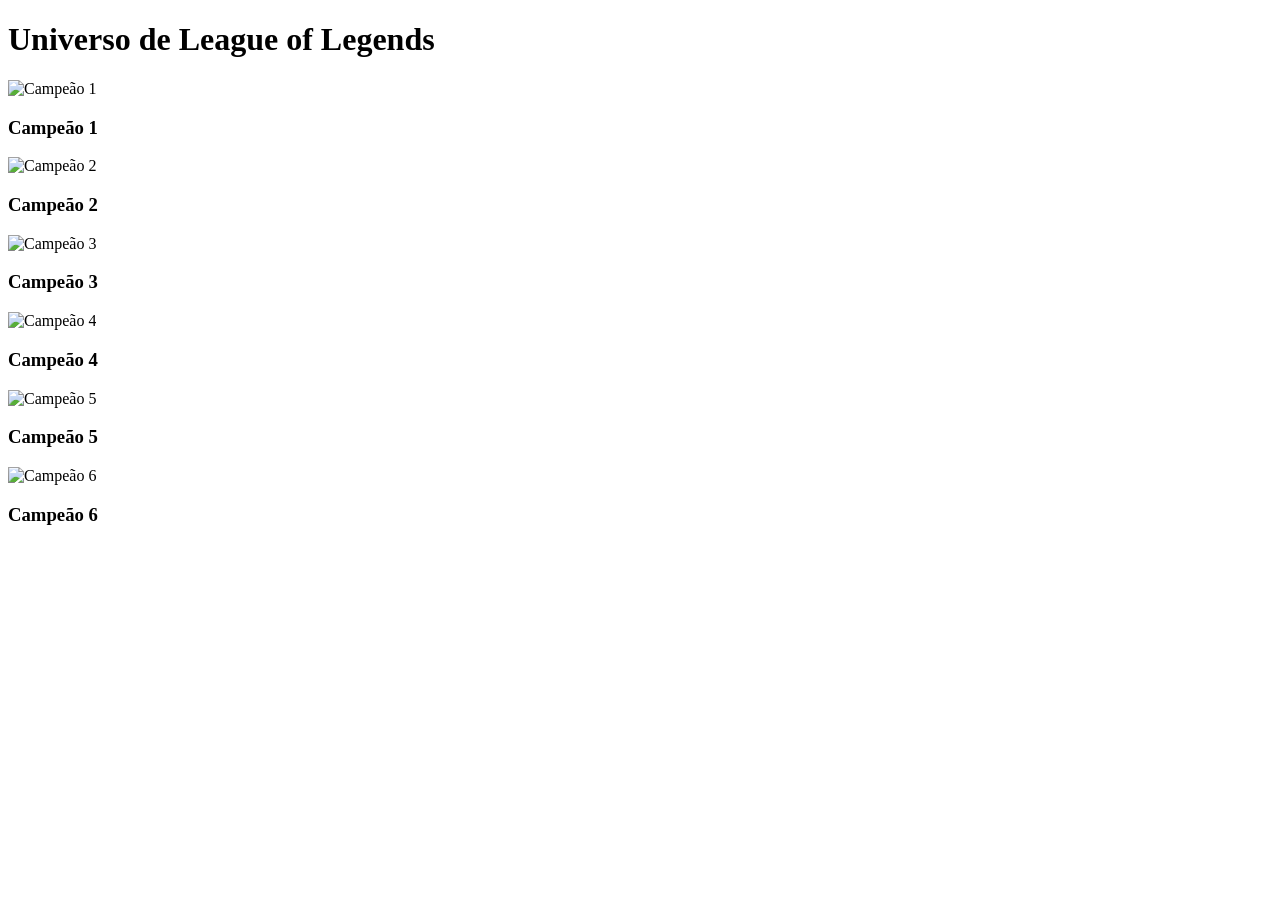
==== Front-End/layout-responsivo/index.html @ d8b64d96 "Adicionar atividade layout responsivo" ====
<!DOCTYPE html>
<html lang="pt-BR">
<head>
  <meta charset="UTF-8">
  <meta name="viewport" content="width=device-width, initial-scale=1.0">
  <title>Layout Responsivo</title>
  <link rel="stylesheet" href="style.css">
</head>
<body>

  <h1 class="titulo">Universo de League of Legends</h1>

  <section class="container">

    <div class="card">
      <img src="https://ddragon.leagueoflegends.com/cdn/img/champion/splash/Lux_0.jpg" alt="Campeão 1">
      <h3>Campeão 1</h3>
    </div>

    <div class="card">
      <img src="https://ddragon.leagueoflegends.com/cdn/img/champion/splash/Yasuo_0.jpg" alt="Campeão 2">
      <h3>Campeão 2</h3>
    </div>

    <div class="card">
      <img src="https://ddragon.leagueoflegends.com/cdn/img/champion/splash/Ashe_0.jpg" alt="Campeão 3">
      <h3>Campeão 3</h3>
    </div>

    <div class="card">
      <img src="https://ddragon.leagueoflegends.com/cdn/img/champion/splash/Ahri_0.jpg" alt="Campeão 4">
      <h3>Campeão 4</h3>
    </div>

    <div class="card">
      <img src="https://ddragon.leagueoflegends.com/cdn/img/champion/splash/Garen_0.jpg" alt="Campeão 5">
      <h3>Campeão 5</h3>
    </div>

    <div class="card">
      <img src="https://ddragon.leagueoflegends.com/cdn/img/champion/splash/Zed_0.jpg" alt="Campeão 6">
      <h3>Campeão 6</h3>
    </div>

  </section>

</body>
</html>
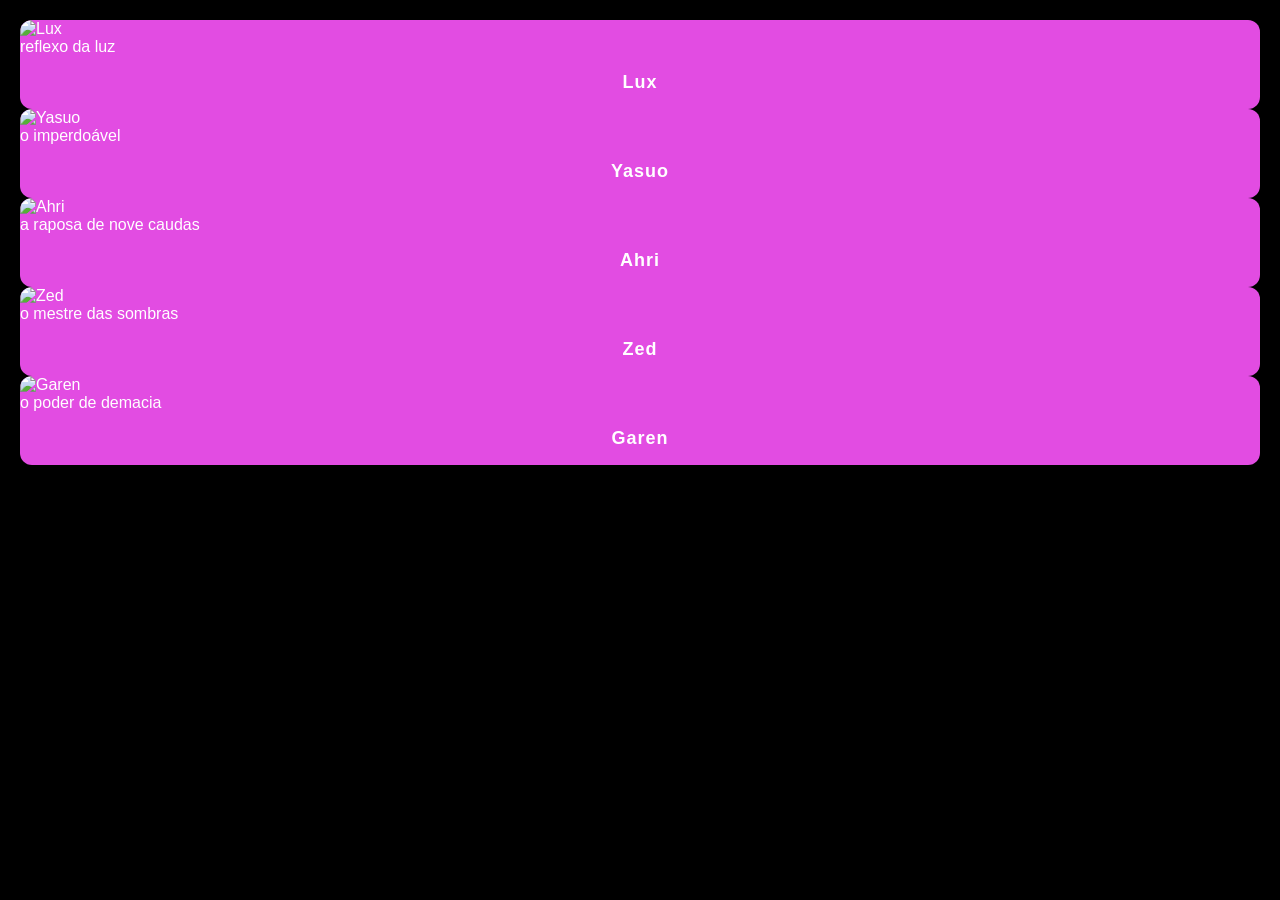
==== commit fb95855d: "Update index.html" ====
--- a/Front-End/layout-responsivo/index.html
+++ b/Front-End/layout-responsivo/index.html
@@ -1,48 +1,77 @@
-<!DOCTYPE html>
-<html lang="pt-BR">
-<head>
-  <meta charset="UTF-8">
-  <meta name="viewport" content="width=device-width, initial-scale=1.0">
-  <title>Layout Responsivo</title>
-  <link rel="stylesheet" href="style.css">
-</head>
-<body>
+<!doctype html>
+<html lang="pt-br">
+  <head>
+    <meta charset="UTF-8" />
+    <meta name="viewport" content="width=device-width, initial-scale=1.0" />
+    <title>League of Legends</title>
 
-  <h1 class="titulo">Universo de League of Legends</h1>
+    <!-- CSS -->
+    <link rel="stylesheet" href="./style.css" />
+  </head>
 
-  <section class="container">
+  <body>
 
-    <div class="card">
-      <img src="https://ddragon.leagueoflegends.com/cdn/img/champion/splash/Lux_0.jpg" alt="Campeão 1">
-      <h3>Campeão 1</h3>
+    <div class="cards">
+
+      <!-- LADO ESQUERDO -->
+      <div class="left-cards">
+
+        <div class="card">
+          <div class="card-image">
+            <img src="https://ddragon.leagueoflegends.com/cdn/img/champion/splash/Lux_0.jpg" alt="Lux" />
+          </div>
+          <div class="card-content">
+            <p>reflexo da luz</p>
+            <h3>Lux</h3>
+          </div>
+        </div>
+
+        <div class="card">
+          <div class="card-image">
+            <img src="https://ddragon.leagueoflegends.com/cdn/img/champion/splash/Yasuo_0.jpg" alt="Yasuo" />
+          </div>
+          <div class="card-content">
+            <p>o imperdoável</p>
+            <h3>Yasuo</h3>
+          </div>
+        </div>
+
+        <div class="card">
+          <div class="card-image">
+            <img src="https://ddragon.leagueoflegends.com/cdn/img/champion/splash/Ahri_0.jpg" alt="Ahri" />
+          </div>
+          <div class="card-content">
+            <p>a raposa de nove caudas</p>
+            <h3>Ahri</h3>
+          </div>
+        </div>
+
+        <div class="card">
+          <div class="card-image">
+            <img src="https://ddragon.leagueoflegends.com/cdn/img/champion/splash/Zed_0.jpg" alt="Zed" />
+          </div>
+          <div class="card-content">
+            <p>o mestre das sombras</p>
+            <h3>Zed</h3>
+          </div>
+        </div>
+
+      </div>
+
+      <!-- CARD GRANDE -->
+      <div class="big-card">
+        <div class="card">
+          <div class="card-image">
+            <img src="https://ddragon.leagueoflegends.com/cdn/img/champion/splash/Garen_0.jpg" alt="Garen" />
+          </div>
+          <div class="card-content">
+            <p>o poder de demacia</p>
+            <h3>Garen</h3>
+          </div>
+        </div>
+      </div>
+
     </div>
 
-    <div class="card">
-      <img src="https://ddragon.leagueoflegends.com/cdn/img/champion/splash/Yasuo_0.jpg" alt="Campeão 2">
-      <h3>Campeão 2</h3>
-    </div>
-
-    <div class="card">
-      <img src="https://ddragon.leagueoflegends.com/cdn/img/champion/splash/Ashe_0.jpg" alt="Campeão 3">
-      <h3>Campeão 3</h3>
-    </div>
-
-    <div class="card">
-      <img src="https://ddragon.leagueoflegends.com/cdn/img/champion/splash/Ahri_0.jpg" alt="Campeão 4">
-      <h3>Campeão 4</h3>
-    </div>
-
-    <div class="card">
-      <img src="https://ddragon.leagueoflegends.com/cdn/img/champion/splash/Garen_0.jpg" alt="Campeão 5">
-      <h3>Campeão 5</h3>
-    </div>
-
-    <div class="card">
-      <img src="https://ddragon.leagueoflegends.com/cdn/img/champion/splash/Zed_0.jpg" alt="Campeão 6">
-      <h3>Campeão 6</h3>
-    </div>
-
-  </section>
-
-</body>
+  </body>
 </html>
--- a/Front-End/layout-responsivo/style.css
+++ b/Front-End/layout-responsivo/style.css
@@ -0,0 +1,62 @@
+* {
+  margin: 0;
+  padding: 0;
+  box-sizing: border-box;
+  font-family: Arial, sans-serif;
+}
+
+body {
+  background: black;
+  color: #ffffff;
+  padding: 20px;
+}
+
+.titulo {
+  text-align: center;
+  margin-bottom: 30px;
+  font-size: 28px;
+}
+
+.container {
+  display: grid;
+  grid-template-columns: 1fr;
+  gap: 20px;
+}
+
+.card {
+  background: rgb(226, 76, 226);
+  border-radius: 12px;
+  overflow: hidden;
+  transition: transform 0.3s, box-shadow 0.3s;
+  cursor: pointer;
+}
+
+.card:hover {
+  transform: scale(1.05);
+  box-shadow: 0 10px 20px orangered;
+}
+
+.card img {
+  width: 100%;
+  height: 220px;
+  object-fit: cover;
+}
+
+.card h3 {
+  padding: 16px;
+  text-align: center;
+  font-size: 18px;
+  letter-spacing: 1px;
+}
+
+@media (min-width: 768px) {
+  .container {
+    grid-template-columns: repeat(2, 1fr);
+  }
+}
+
+@media (min-width: 1024px) {
+  .container {
+    grid-template-columns: repeat(4, 1fr);
+  }
+}
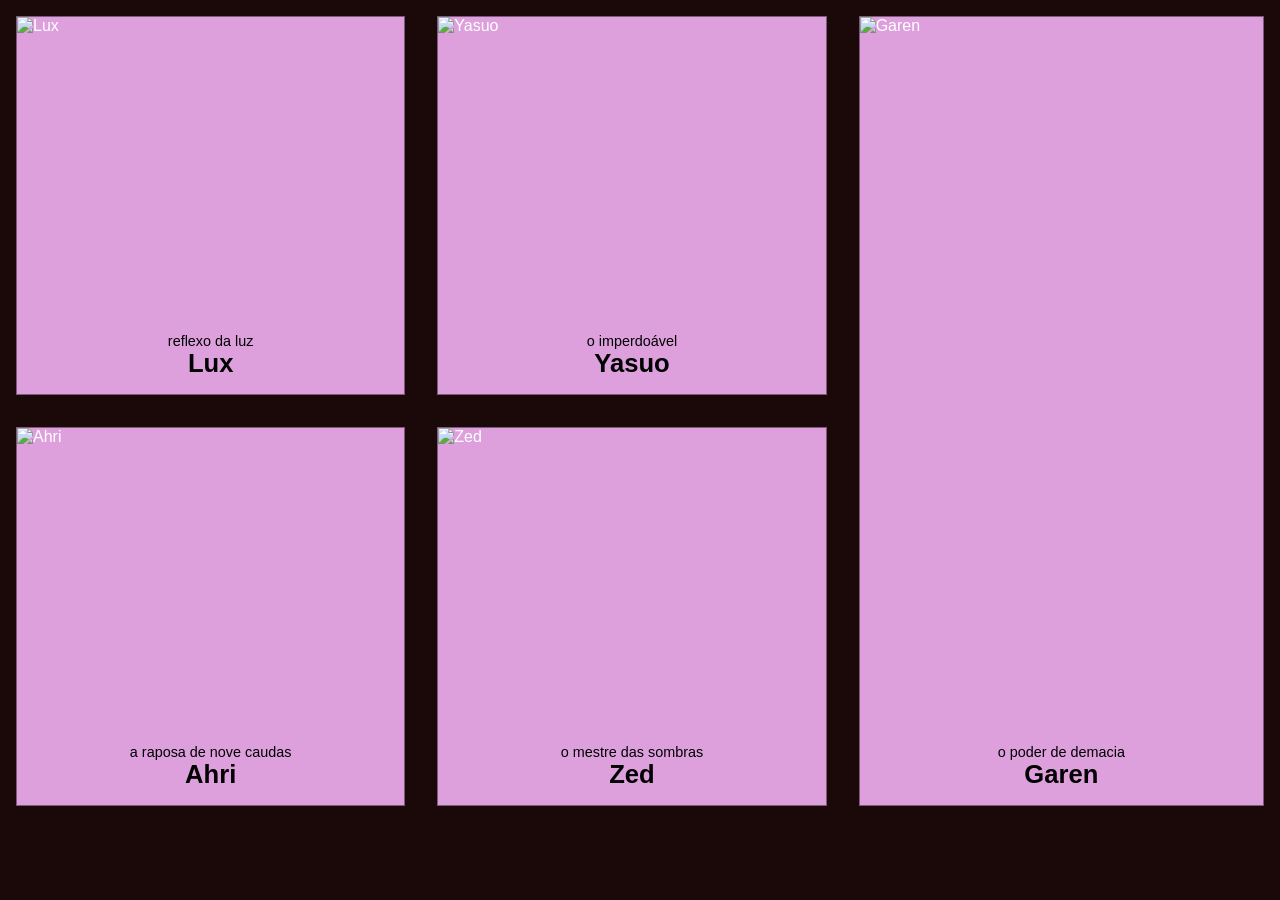
==== commit e3815afc: "Update index.html" ====
--- a/Front-End/layout-responsivo/index.html
+++ b/Front-End/layout-responsivo/index.html
@@ -5,7 +5,6 @@
     <meta name="viewport" content="width=device-width, initial-scale=1.0" />
     <title>League of Legends</title>
 
-    <!-- CSS -->
     <link rel="stylesheet" href="./style.css" />
   </head>
 
@@ -13,7 +12,6 @@
 
     <div class="cards">
 
-      <!-- LADO ESQUERDO -->
       <div class="left-cards">
 
         <div class="card">
@@ -58,7 +56,6 @@
 
       </div>
 
-      <!-- CARD GRANDE -->
       <div class="big-card">
         <div class="card">
           <div class="card-image">
--- a/Front-End/layout-responsivo/style.css
+++ b/Front-End/layout-responsivo/style.css
@@ -2,61 +2,127 @@
   margin: 0;
   padding: 0;
   box-sizing: border-box;
-  font-family: Arial, sans-serif;
+}
+
+html {
+  font-size: 16px;
 }
 
 body {
-  background: black;
-  color: #ffffff;
-  padding: 20px;
+  font-family: Arial, sans-serif;
+  background-color: #1b0808;
+  color: white;
+  padding: 1rem;
 }
 
-.titulo {
-  text-align: center;
-  margin-bottom: 30px;
-  font-size: 28px;
+img {
+  width: 100%;
+  height: 100%;
+  object-fit: cover;
 }
 
-.container {
+.cards {
   display: grid;
   grid-template-columns: 1fr;
-  gap: 20px;
+  gap: 1rem;
+}
+
+.left-cards {
+  display: grid;
+  grid-template-columns: 1fr;
+  gap: 1rem;
+}
+
+.big-card {
+  display: grid;
 }
 
 .card {
-  background: rgb(226, 76, 226);
-  border-radius: 12px;
-  overflow: hidden;
-  transition: transform 0.3s, box-shadow 0.3s;
-  cursor: pointer;
+  display: grid;
+  grid-template-rows: 3fr auto;
+  background-color: plum;
+  border: 1px solid #00000070;
 }
 
-.card:hover {
-  transform: scale(1.05);
-  box-shadow: 0 10px 20px orangered;
+.card-image {
+  height: 180px; 
 }
 
-.card img {
-  width: 100%;
-  height: 220px;
-  object-fit: cover;
+.card-content {
+  padding: 1rem;
+  text-align: center;
 }
 
-.card h3 {
-  padding: 16px;
-  text-align: center;
-  font-size: 18px;
-  letter-spacing: 1px;
+.card-content p {
+  color: #000000;
+  font-size: 0.7rem;
+}
+
+.card-content h3 {
+  color: #000000;
+  font-size: 1.1rem;
 }
 
 @media (min-width: 768px) {
-  .container {
-    grid-template-columns: repeat(2, 1fr);
+
+  .cards {
+    grid-template-columns: 1fr 1fr;
+  }
+
+  .left-cards {
+    grid-template-columns: 1fr 1fr;
+  }
+
+  .card-image {
+    height: 240px; 
+  }
+
+  .card-content h3 {
+    font-size: 1.3rem;
+  }
+
+  .card-content p {
+    font-size: 0.8rem;
+  }
+
+  .big-card .card-image {
+    height: 100%;
   }
 }
 
 @media (min-width: 1024px) {
-  .container {
-    grid-template-columns: repeat(4, 1fr);
+
+  .cards {
+    grid-template-columns: 2fr 1fr;
+    gap: 2rem; 
+  }
+
+  .left-cards {
+    grid-template-columns: 1fr 1fr;
+    gap: 2rem;
+  }
+
+  .card-image {
+    height: 300px;
+  }
+
+  .card-content h3 {
+    font-size: 1.6rem;
+  }
+
+  .card-content p {
+    font-size: 0.9rem;
+  }
+
+  .big-card {
+    height: 100%;
+  }
+
+  .big-card .card {
+    height: 100%;
+  }
+
+  .big-card .card-image {
+    height: 100%;
   }
 }
